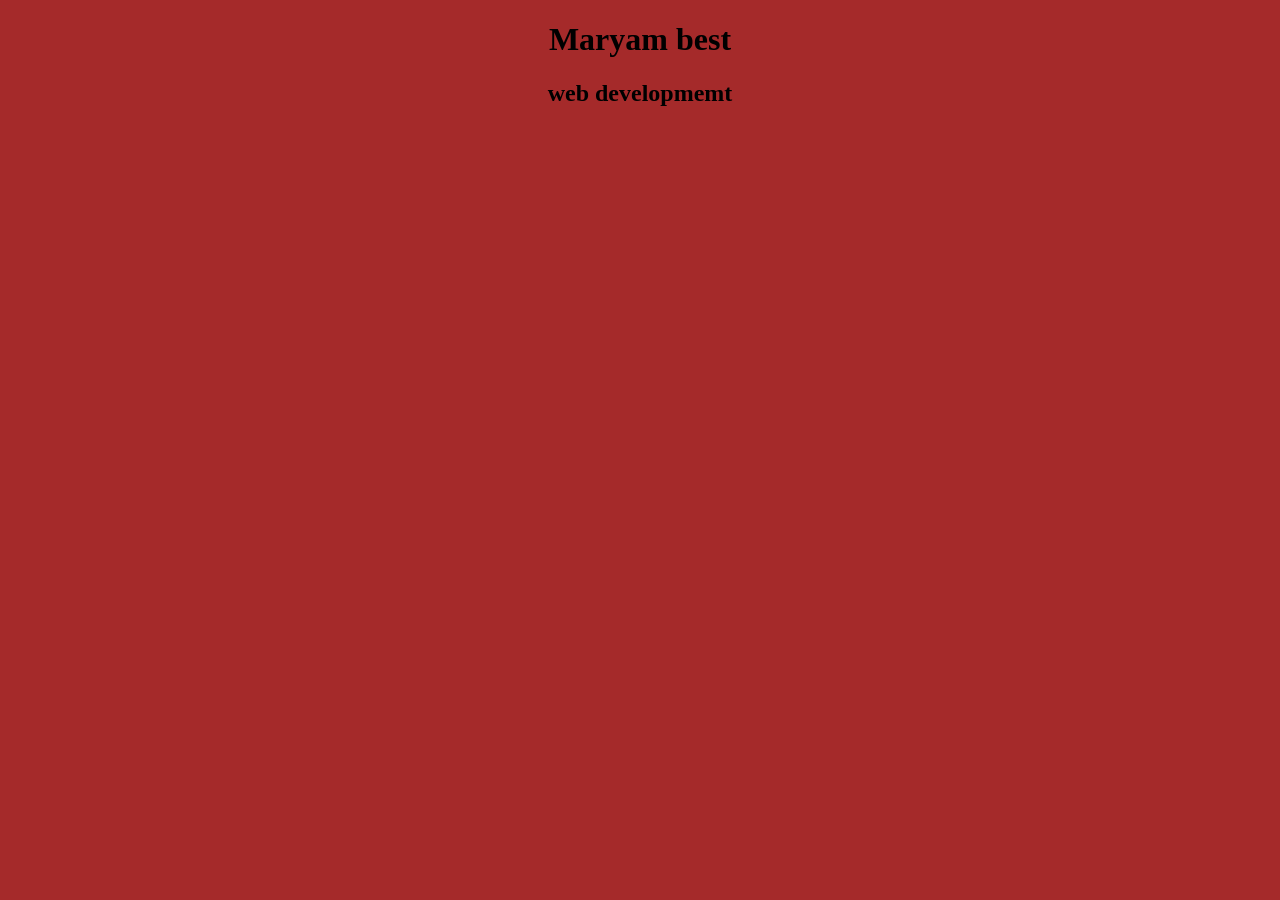
==== index.html @ e5ccd699 "My first portfolio websit" ====
<!DOCTYPE html>
<html lang="en">
<head>
    <meta charset="UTF-8">
    <meta name="viewport" content="width=device-width, initial-scale=1.0">
    <title>Maryam bashir portfolio</title>
    <link rel="stylesheet" href="that.css">
</head>
<body>
    <h1>Maryam best</h1>
    <h2> web developmemt</h2>
    <script src="three.js"></script>
    
</body>
</html>
---- that.css ----
body{
    background-color: brown;
    color: black;
text-align: center;
}
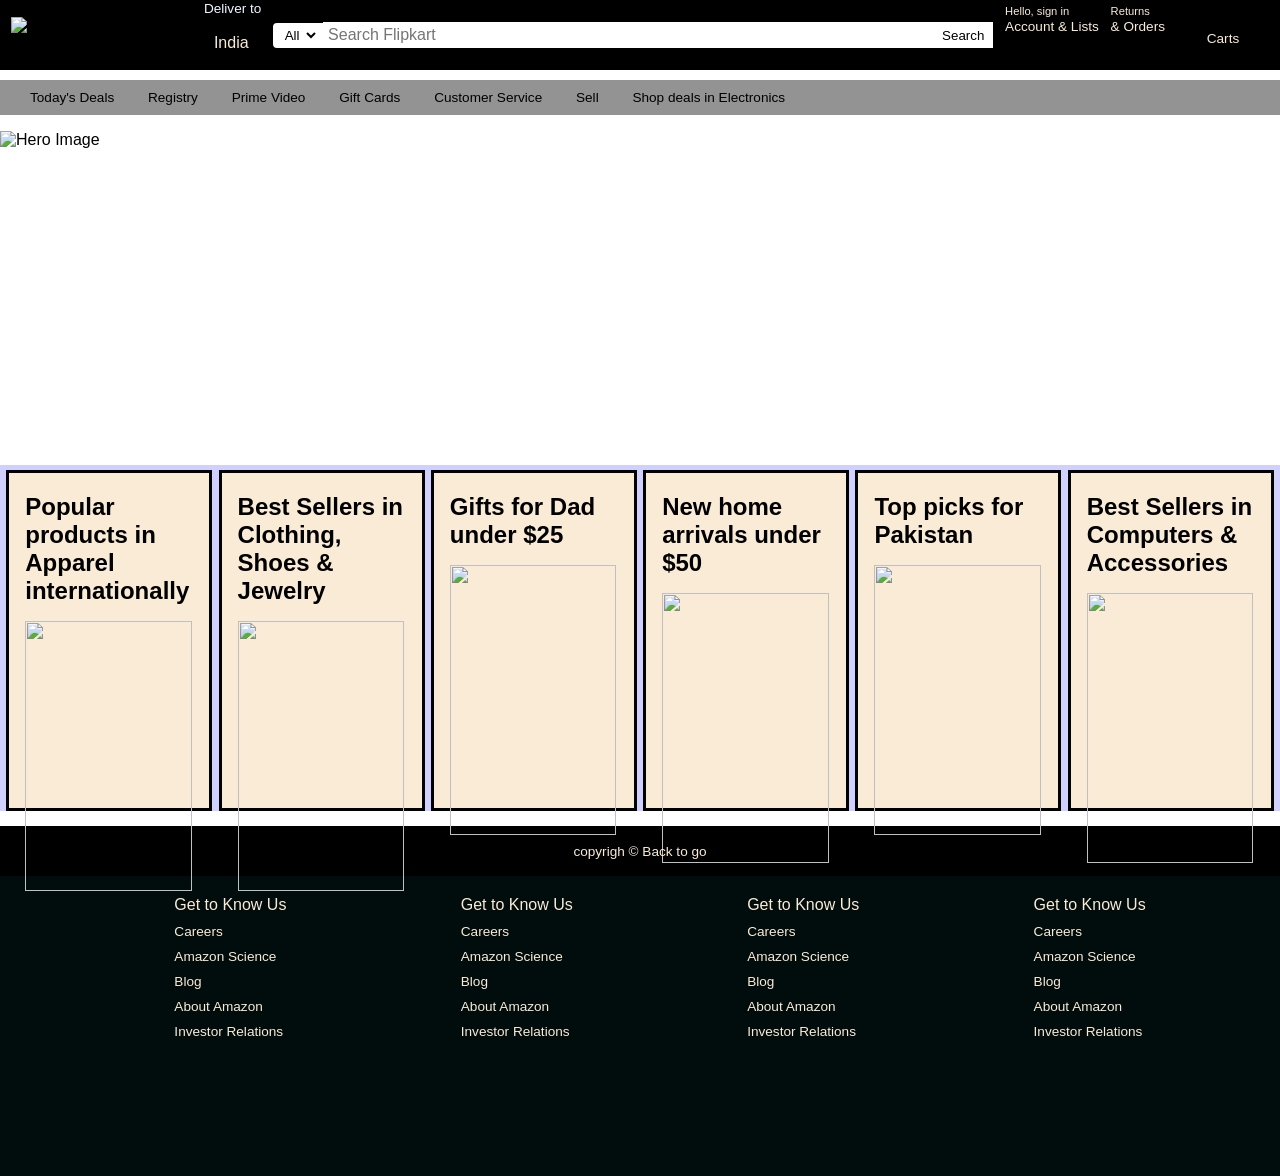
==== commit 979fed68: "My first Amazon clone  website" ====
--- a/index.html
+++ b/index.html
@@ -1,15 +1,188 @@
 <!DOCTYPE html>
 <html lang="en">
+
 <head>
-    <meta charset="UTF-8">
-    <meta name="viewport" content="width=device-width, initial-scale=1.0">
-    <title>Maryam bashir portfolio</title>
-    <link rel="stylesheet" href="that.css">
+  <meta charset="UTF-8">
+  <meta name="viewport" content="width=device-width, initial-scale=1.0">
+  <title>Document</title>
+  <link rel="stylesheet" href="https://cdnjs.cloudflare.com/ajax/libs/font-awesome/6.4.0/css/all.min.css"
+    integrity="sha512-iecdLmaskl7CVkqkXNQ/ZH/XLlvWZOJyj7Yy7tcenmpD1ypASozpmT/E0iPtmFIB46ZmdtAc9eNBvH0H/ZpiBw=="
+    crossorigin="anonymous" referrerpolicy="no-referrer" />
+  <link rel="stylesheet" href="where/.css">
+  <link rel="stylesheet" href="there.css">
+
+  <style>
+    .hero-section img {
+      width: 100%;
+      height: auto;
+      display: block;
+    }
+
+    .hero-section {
+      max-width: 100%;
+      overflow: hidden;
+    }
+  </style>
 </head>
+
 <body>
-    <h1>Maryam best</h1>
-    <h2> web developmemt</h2>
-    <script src="three.js"></script>
-    
+
+  <header>
+    <div class="navbar">
+      <div class="nav-logo border">
+        <img
+          src="https://static-assets-web.flixcart.com/batman-returns/batman-returns/p/images/fkheaderlogo_exploreplus-44005d.svg"
+          alt="Logo">
+      </div>
+
+      <div class="nav-address border">
+        <p class="add-frist">Deliver to</p>
+        <div class="add-icon">
+          <i class="fa-solid fa-location-dot"></i>
+          <p class="add-sec"><br>India</p>
+        </div>
+      </div>
+
+      <div class="nav-search border">
+        <select>
+          <option>All</option>
+          <option>Input</option>
+        </select>
+        <input type="text" placeholder="Search Flipkart">
+        <div class="search-icon">
+          <div class="search">
+            <button>Search</button>
+          </div>
+        </div>
+      </div>
+
+      <div class="nav-signing border">
+        <p><span>Hello, sign in</span></p>
+        <p class="nav-second">Account & Lists</p>
+      </div>
+      <div class="nav-return border">
+        <p><span>Returns</span></p>
+        <p class="nav-second">& Orders</p>
+      </div>
+      <div class="nav-carts border">
+        <i class="fa-light fa-cart-arrow-up"></i> Carts
+      </div>
+    </div>
+  </header>
+
+  <!-- SECOND LINE CONTENT -->
+  <div style="width: 100%; margin-top: 10px;">
+    <div class="pennal">
+      <div class="pennal-all"></div>
+      <div class="pennal-ops">
+        <p>Today's Deals</p>
+        <p>Registry</p>
+        <p>Prime Video</p>
+        <p>Gift Cards</p>
+        <p>Customer Service</p>
+        <p>Sell</p>
+        <p>Shop deals in Electronics</p>
+      </div>
+    </div>
+  </div>
+  <!-- HERO SECTION -->
+  <div class="hero-section">
+    <img src="https://m.media-amazon.com/images/I/71h15GsHkvL._SX3000_.jpg" alt="Hero Image">
+  </div>
+  
+  <div class="shop-section">
+    <div class="Box1 Box ">
+      <div class="box-content">
+        <h2>Popular products in Apparel internationally</h2>
+        <div class="box-img">
+          <img src="https://image-processor-storage.s3.us-west-2.amazonaws.com/images/3cf61c1011912a2173ea4dfa260f1108/halo-of-neon-ring-illuminated-in-the-stunning-landscape-of-yosemite.jpg" alt="">
+        </div>
+      </div>
+      </div>
+    <div class="Box2 Box ">
+      <div class="box-content">
+        <h2>Best Sellers in Clothing, Shoes & Jewelry</h2>
+        <div class="box-img">
+          <img src="https://image-processor-storage.s3.us-west-2.amazonaws.com/images/3cf61c1011912a2173ea4dfa260f1108/halo-of-neon-ring-illuminated-in-the-stunning-landscape-of-yosemite.jpg" alt="">
+        </div>
+      </div>
+    </div>
+    <div class="Box3 Box ">
+      <div class="box-content">
+        <h2>Gifts for Dad under $25
+</h2>
+        <div class="box-img">
+          <img src="https://image-processor-storage.s3.us-west-2.amazonaws.com/images/3cf61c1011912a2173ea4dfa260f1108/halo-of-neon-ring-illuminated-in-the-stunning-landscape-of-yosemite.jpg" alt="">
+        </div>
+      </div>
+    </div>
+    <div class="Box4 Box ">
+      <div class="box-content">
+        <h2> New home arrivals under $50</h2>
+        <div class="box-img">
+          <img src="https://image-processor-storage.s3.us-west-2.amazonaws.com/images/3cf61c1011912a2173ea4dfa260f1108/halo-of-neon-ring-illuminated-in-the-stunning-landscape-of-yosemite.jpg" alt="">
+        </div>
+      </div>
+    </div>
+    <div class="Box5 Box ">
+      <div class="box-content">
+        <h2>Top picks for Pakistan</h2>
+        <div class="box-img">
+          <img src="https://image-processor-storage.s3.us-west-2.amazonaws.com/images/3cf61c1011912a2173ea4dfa260f1108/halo-of-neon-ring-illuminated-in-the-stunning-landscape-of-yosemite.jpg" alt="">
+        </div>
+      </div>
+    </div>
+     <div class="Box6 Box ">
+      <div class="box-content">
+        <h2>Best Sellers in Computers & Accessories</h2>
+        <div class="box-img">
+          <img src="https://image-processor-storage.s3.us-west-2.amazonaws.com/images/3cf61c1011912a2173ea4dfa260f1108/halo-of-neon-ring-illuminated-in-the-stunning-landscape-of-yosemite.jpg" alt="">
+        </div>
+      </div>
+     </div>
+  </div>
+<footer>
+ <div class="foot-pennal">
+   copyrigh &copy; Back to go
+ </div> 
+ <div class="foot-pennal2">
+  <ul>
+      <p>Get to Know Us</p>
+      <a > Careers</a>
+      <a>Amazon Science</a>
+      <a>Blog</a>
+      <a>About Amazon</a>
+      <a >Investor Relations</a>
+    </ul>
+<ul>
+      <p>Get to Know Us</p>
+      <a > Careers</a>
+      <a>Amazon Science</a>
+      <a>Blog</a>
+      <a>About Amazon</a>
+      <a >Investor Relations</a>
+    </ul>
+    <ul>
+      <p>Get to Know Us</p>
+      <a > Careers</a>
+      <a>Amazon Science</a>
+      <a>Blog</a>
+      <a>About Amazon</a>
+      <a >Investor Relations</a>
+    </ul>
+    <ul>
+      <p>Get to Know Us</p>
+      <a > Careers</a>
+      <a>Amazon Science</a>
+      <a>Blog</a>
+      <a>About Amazon</a>
+      <a >Investor Relations</a>
+    </ul>
+      </div>
+    </div>
+ </div>
+</footer>
+
 </body>
-</html>+
+</html>
--- a/there.css
+++ b/there.css
@@ -0,0 +1,197 @@
+* {
+    margin: 0px;
+    font-family: Arial, Helvetica, sans-serif;
+    border: border-box;
+}
+
+.navbar {
+    height: 70px;
+    background-color: black;
+    display: flex;    
+     /* gap: 85px; */
+     justify-content: space-evenly;
+}
+
+.nav.logo {
+    height: 50px;
+    width: 100px;
+    display: flex;
+    align-items: center;
+}
+
+img {
+    background-size: cover;
+     width: 100px;
+    height: 50px;
+} 
+.border{
+    border: 1.5px solid transparent;
+}
+.border:hover{
+    border: 2px solid white;
+}
+.add-frist{
+color: aliceblue;
+font-size: 0.85rem;
+margin-left: 15px;
+}
+.add-sec{
+font-size: 1rem;
+margin-left: 13px;
+color: antiquewhite;
+}
+.add-icon{
+    display: flex;
+    align-items: center;
+}
+.nav-search{
+    justify-content: space-evenly;
+    align-items: center;
+    display: flex;
+}
+button {
+    border: 3px solid white; 
+    background-color: white;
+    color: black;
+    cursor: pointer;
+    height: 26px;
+}
+    
+select{
+    background-color: white;
+    width: 50px;
+    text-align: center;
+    border-top-left-radius: 4px;
+    border-bottom-left-radius: 4px;
+    border: 4px solid white;
+}
+input{
+    width: 600px;
+    font-size: 1rem;
+    border: 3px solid white;
+}
+.nav-search:hover{
+    
+}
+span{
+    font-size: 0.7rem;
+    color: antiquewhite;
+    
+}
+.nav-second{
+    color: antiquewhite;
+    font-size: 0.85rem;
+    font-weight: 700px;
+}
+.nav-singing{
+    margin: 40px;
+}
+.nav-carts {
+    font-size: 0.85rem;
+    color: antiquewhite;
+    margin: 30px;
+}
+ .pennal {
+  display: block;
+  clear: both;
+  padding: 10px; 
+  background-color: rgba(0, 0, 0, 0.425);
+  align-items: center;
+  justify-content: space-evenly; 
+}
+.pennal-all i { 
+ margin: 10px;
+ justify-content: center;
+ display: inline-block;
+}
+.pennal-ops p{
+    display: inline;
+    margin: 10px;
+    margin-left: 20px;
+
+}
+.pennal-ops{
+    width: 100%;
+    font-size: 0.85rem;
+}
+p1{
+    font-size: large;
+    margin: 50px;
+    align-items: center;
+    
+}
+.hero-section{
+    max-width: 80%;
+    height: 350px;
+    overflow: hidden;
+    position: relative;
+    z-index: 1;
+  }
+
+img{
+    width: 100%;
+    height: auto;
+    display: block;
+}
+.shop-section{
+    display: flex;
+    flex-wrap: wrap;
+    justify-content: space-evenly;
+    background-color: rgba(0, 0, 255, 0.185);
+}
+.Box{
+
+    border: 3px solid black;
+    display: inline-flex;
+    height: 300px;
+    width: 200px;
+    background-color: antiquewhite;
+    padding: 20px 0px 15px;
+    margin-top: 5px;
+}
+img{
+    height: 30vh;
+    width: 13vw;
+    background-size:cover;
+    margin-top: 1rem;
+    margin-bottom: 1rem;
+}
+.box-content{
+    margin-left: 1rem;
+    margin-right: 1rem;
+}
+footer{
+    margin-top: 15px;
+}
+.foot-pennal{
+    background-color: black;
+    color: antiquewhite;
+    align-items: center;
+    height: 50px;
+    display: flex;
+    justify-content: center;
+    font-size: 0.85rem;
+}
+.foot-pennal2{
+    background-color: rgba(0, 13, 12, 5.507);
+    color: antiquewhite;
+    height: 300px;
+    display: flex;
+    justify-content: space-evenly;
+}
+ul{
+    margin-top: 20px;
+}
+ul a {
+    display: block;
+    font-size: 0.85rem;
+    margin-top: 10px;
+}
+.foot-pennal3{
+    background-color: rgba(0, 0, 0, 0.644);
+    color: antiquewhite;
+    display: flex;
+    justify-content: center;
+    align-items: center;
+    height: 100px ;
+}
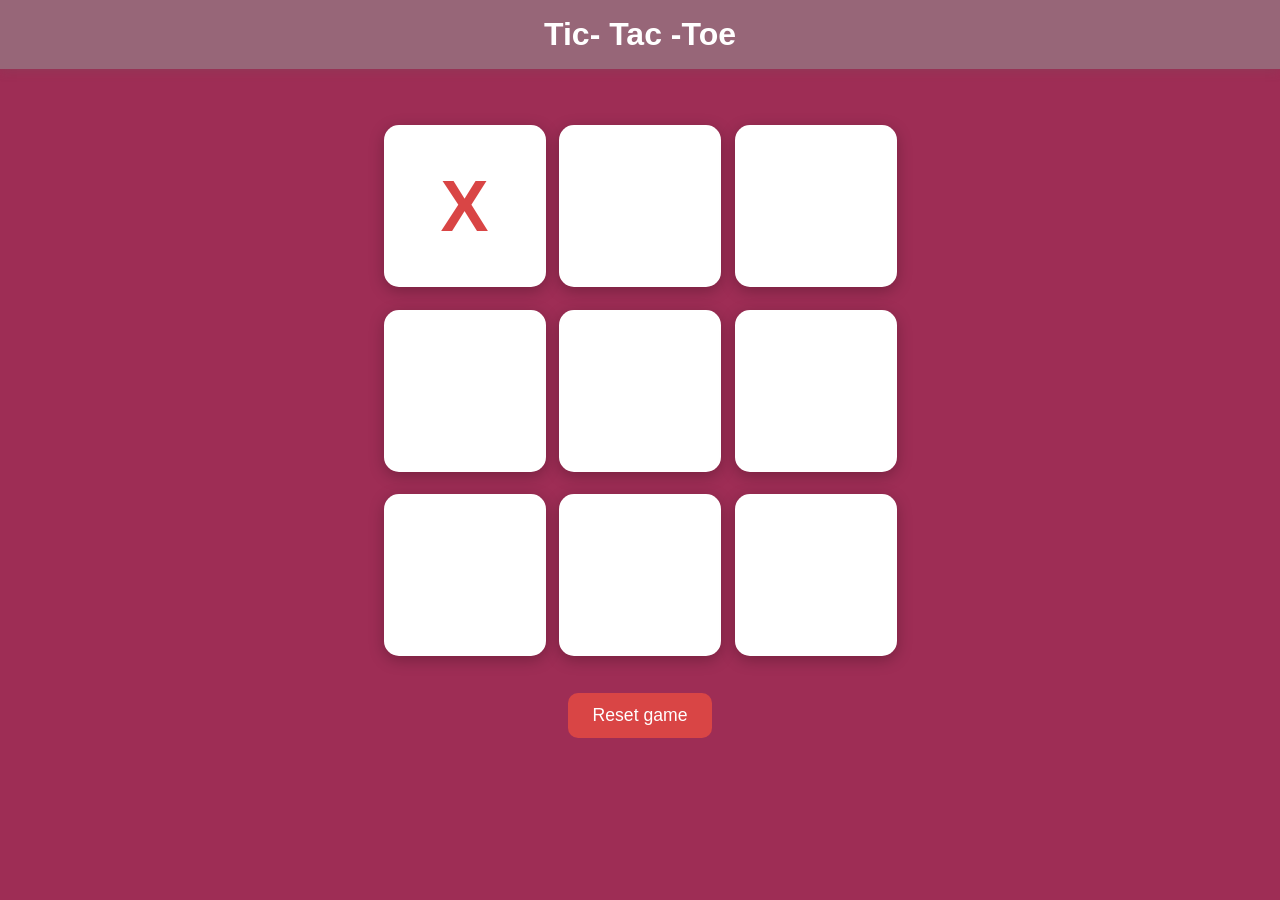
==== commit 67fd7240: "My first game Tic Tac Toe website" ====
--- a/index.html
+++ b/index.html
@@ -2,187 +2,35 @@
 <html lang="en">
 
 <head>
-  <meta charset="UTF-8">
-  <meta name="viewport" content="width=device-width, initial-scale=1.0">
-  <title>Document</title>
-  <link rel="stylesheet" href="https://cdnjs.cloudflare.com/ajax/libs/font-awesome/6.4.0/css/all.min.css"
-    integrity="sha512-iecdLmaskl7CVkqkXNQ/ZH/XLlvWZOJyj7Yy7tcenmpD1ypASozpmT/E0iPtmFIB46ZmdtAc9eNBvH0H/ZpiBw=="
-    crossorigin="anonymous" referrerpolicy="no-referrer" />
-  <link rel="stylesheet" href="where/.css">
-  <link rel="stylesheet" href="there.css">
+    <meta charset="UTF-8">
+    <meta name="viewport" content="width=device-width, initial-scale=1.0">
+    <title>Tic Tac Toe</title>
+    <link rel="stylesheet" href="style.css">
+</head>
+<body>
+    <div class="msg-container hide">
+        <p id="msg">Winner</p>
+        <button id="new-btn">New game</button>
 
-  <style>
-    .hero-section img {
-      width: 100%;
-      height: auto;
-      display: block;
-    }
-
-    .hero-section {
-      max-width: 100%;
-      overflow: hidden;
-    }
-  </style>
-</head>
-
-<body>
-
-  <header>
-    <div class="navbar">
-      <div class="nav-logo border">
-        <img
-          src="https://static-assets-web.flixcart.com/batman-returns/batman-returns/p/images/fkheaderlogo_exploreplus-44005d.svg"
-          alt="Logo">
-      </div>
-
-      <div class="nav-address border">
-        <p class="add-frist">Deliver to</p>
-        <div class="add-icon">
-          <i class="fa-solid fa-location-dot"></i>
-          <p class="add-sec"><br>India</p>
+    </div>
+    <main>
+        <h1> Tic- Tac -Toe</h1>
+        <div class="container">
+            <div class="game ">
+                <button class="box">X</button>
+                <button class="box"></button>
+                <button class="box"></button>
+                <button class="box"></button>
+                <button class="box"></button>
+                <button class="box"></button>
+                <button class="box"></button>
+                <button class="box"></button>
+                <button class="box"></button>
+            </div>
+            <button id="reset-btn"> Reset game</button>
         </div>
-      </div>
-
-      <div class="nav-search border">
-        <select>
-          <option>All</option>
-          <option>Input</option>
-        </select>
-        <input type="text" placeholder="Search Flipkart">
-        <div class="search-icon">
-          <div class="search">
-            <button>Search</button>
-          </div>
-        </div>
-      </div>
-
-      <div class="nav-signing border">
-        <p><span>Hello, sign in</span></p>
-        <p class="nav-second">Account & Lists</p>
-      </div>
-      <div class="nav-return border">
-        <p><span>Returns</span></p>
-        <p class="nav-second">& Orders</p>
-      </div>
-      <div class="nav-carts border">
-        <i class="fa-light fa-cart-arrow-up"></i> Carts
-      </div>
-    </div>
-  </header>
-
-  <!-- SECOND LINE CONTENT -->
-  <div style="width: 100%; margin-top: 10px;">
-    <div class="pennal">
-      <div class="pennal-all"></div>
-      <div class="pennal-ops">
-        <p>Today's Deals</p>
-        <p>Registry</p>
-        <p>Prime Video</p>
-        <p>Gift Cards</p>
-        <p>Customer Service</p>
-        <p>Sell</p>
-        <p>Shop deals in Electronics</p>
-      </div>
-    </div>
-  </div>
-  <!-- HERO SECTION -->
-  <div class="hero-section">
-    <img src="https://m.media-amazon.com/images/I/71h15GsHkvL._SX3000_.jpg" alt="Hero Image">
-  </div>
-  
-  <div class="shop-section">
-    <div class="Box1 Box ">
-      <div class="box-content">
-        <h2>Popular products in Apparel internationally</h2>
-        <div class="box-img">
-          <img src="https://image-processor-storage.s3.us-west-2.amazonaws.com/images/3cf61c1011912a2173ea4dfa260f1108/halo-of-neon-ring-illuminated-in-the-stunning-landscape-of-yosemite.jpg" alt="">
-        </div>
-      </div>
-      </div>
-    <div class="Box2 Box ">
-      <div class="box-content">
-        <h2>Best Sellers in Clothing, Shoes & Jewelry</h2>
-        <div class="box-img">
-          <img src="https://image-processor-storage.s3.us-west-2.amazonaws.com/images/3cf61c1011912a2173ea4dfa260f1108/halo-of-neon-ring-illuminated-in-the-stunning-landscape-of-yosemite.jpg" alt="">
-        </div>
-      </div>
-    </div>
-    <div class="Box3 Box ">
-      <div class="box-content">
-        <h2>Gifts for Dad under $25
-</h2>
-        <div class="box-img">
-          <img src="https://image-processor-storage.s3.us-west-2.amazonaws.com/images/3cf61c1011912a2173ea4dfa260f1108/halo-of-neon-ring-illuminated-in-the-stunning-landscape-of-yosemite.jpg" alt="">
-        </div>
-      </div>
-    </div>
-    <div class="Box4 Box ">
-      <div class="box-content">
-        <h2> New home arrivals under $50</h2>
-        <div class="box-img">
-          <img src="https://image-processor-storage.s3.us-west-2.amazonaws.com/images/3cf61c1011912a2173ea4dfa260f1108/halo-of-neon-ring-illuminated-in-the-stunning-landscape-of-yosemite.jpg" alt="">
-        </div>
-      </div>
-    </div>
-    <div class="Box5 Box ">
-      <div class="box-content">
-        <h2>Top picks for Pakistan</h2>
-        <div class="box-img">
-          <img src="https://image-processor-storage.s3.us-west-2.amazonaws.com/images/3cf61c1011912a2173ea4dfa260f1108/halo-of-neon-ring-illuminated-in-the-stunning-landscape-of-yosemite.jpg" alt="">
-        </div>
-      </div>
-    </div>
-     <div class="Box6 Box ">
-      <div class="box-content">
-        <h2>Best Sellers in Computers & Accessories</h2>
-        <div class="box-img">
-          <img src="https://image-processor-storage.s3.us-west-2.amazonaws.com/images/3cf61c1011912a2173ea4dfa260f1108/halo-of-neon-ring-illuminated-in-the-stunning-landscape-of-yosemite.jpg" alt="">
-        </div>
-      </div>
-     </div>
-  </div>
-<footer>
- <div class="foot-pennal">
-   copyrigh &copy; Back to go
- </div> 
- <div class="foot-pennal2">
-  <ul>
-      <p>Get to Know Us</p>
-      <a > Careers</a>
-      <a>Amazon Science</a>
-      <a>Blog</a>
-      <a>About Amazon</a>
-      <a >Investor Relations</a>
-    </ul>
-<ul>
-      <p>Get to Know Us</p>
-      <a > Careers</a>
-      <a>Amazon Science</a>
-      <a>Blog</a>
-      <a>About Amazon</a>
-      <a >Investor Relations</a>
-    </ul>
-    <ul>
-      <p>Get to Know Us</p>
-      <a > Careers</a>
-      <a>Amazon Science</a>
-      <a>Blog</a>
-      <a>About Amazon</a>
-      <a >Investor Relations</a>
-    </ul>
-    <ul>
-      <p>Get to Know Us</p>
-      <a > Careers</a>
-      <a>Amazon Science</a>
-      <a>Blog</a>
-      <a>About Amazon</a>
-      <a >Investor Relations</a>
-    </ul>
-      </div>
-    </div>
- </div>
-</footer>
-
+    </main>
+    <script src="dos.js"></script>
 </body>
 
-</html>
+</html>
--- a/style.css
+++ b/style.css
@@ -0,0 +1,98 @@
+*{
+    margin:0;
+    padding:0;
+    box-sizing:border-box;
+}
+
+body{
+    background-color: rgb(158, 45, 85);
+    text-align:center;
+    font-family: 'Gill Sans', 'Gill Sans MT', Calibri, 'Trebuchet MS', sans-serif;
+}
+h1{
+    background: rgb(151, 102, 120);
+    color:white;
+    padding:1rem;
+    box-shadow:0 3px 10px rgba(107, 89, 89, 0.2);
+}
+
+.container{
+    height:80vh;
+    display:flex;
+    flex-direction:column;
+    justify-content:center;
+    align-items:center;
+    gap:2rem;
+}
+
+.game{
+    height:60vmin;
+    width:60vmin;
+    display:flex;
+    flex-wrap:wrap;
+    justify-content:center;
+    align-items:center;
+    gap:1.5vmin;
+}
+
+.box{
+    height:18vmin;
+    width:18vmin;
+    border:none;
+    border-radius:15px;
+    background:white;
+    font-size:8vmin;
+    font-weight:bold;
+    color:#d94545;
+    cursor:pointer;
+    transition:0.3s;
+    box-shadow:0 4px 15px rgba(0,0,0,0.25);
+}
+
+.box:hover{
+    transform:scale(1.05);
+    background:#f7f7f7;
+}
+
+#reset-btn,
+#new-btn{
+    padding:12px 25px;
+    font-size:1.1rem;
+    border:none;
+    border-radius:10px;
+    background:#d94545;
+    color:white;
+    cursor:pointer;
+    transition:0.3s;
+}
+
+#reset-btn:hover,
+#new-btn:hover{
+    background:#b83030;
+    transform:scale(1.05);
+}
+
+#msg{
+    color:white;
+    font-size:5vmin;
+    font-weight:bold;
+}
+
+.msg-container{
+    height:100vh;
+    width:100%;
+    position:fixed;
+    top:0;
+    left:0;
+    background:rgba(0,0,0,0.8);
+    display:flex;
+    justify-content:center;
+    align-items:center;
+    flex-direction:column;
+    gap:2rem;
+    z-index:100;
+}
+
+.hide{
+    display:none;
+}
